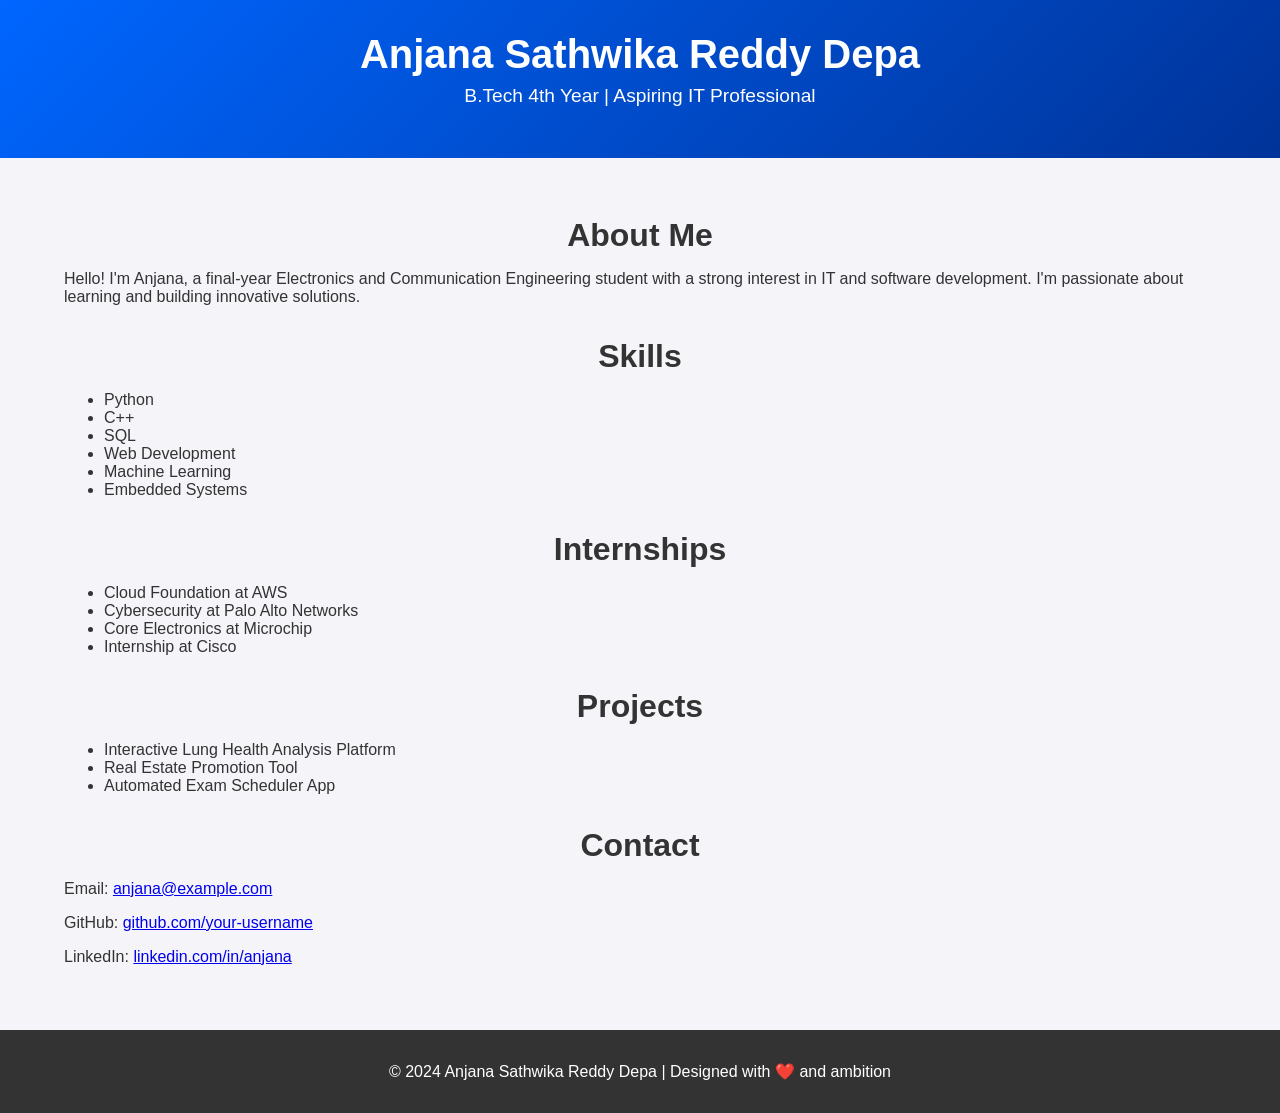
==== index.html @ ce34afe3 "Update index.html" ====
<!DOCTYPE html>
<html lang="en">
<head>
  <meta charset="UTF-8">
  <meta name="viewport" content="width=device-width, initial-scale=1.0">
  <title>Anjana Sathwika Reddy Depa - Portfolio</title>
  <style>
    body {
      font-family: 'Arial', sans-serif;
      margin: 0;
      padding: 0;
      background: #f4f4f9;
      color: #333;
    }

    header {
      background: linear-gradient(135deg, #0066ff, #003399);
      color: #fff;
      padding: 2rem 0;
      text-align: center;
    }

    header h1 {
      margin: 0;
      font-size: 2.5rem;
    }

    header p {
      margin-top: 0.5rem;
      font-size: 1.2rem;
    }

    .container {
      width: 90%;
      max-width: 1200px;
      margin: auto;
      padding: 2rem 0;
    }

    h2 {
      text-align: center;
      font-size: 2rem;
      margin-bottom: 1rem;
      color: #333;
    }

    .section {
      margin-bottom: 2rem;
    }

    footer {
      background: #333;
      color: #fff;
      text-align: center;
      padding: 1rem 0;
    }

    footer a {
      color: #00bcd4;
      text-decoration: none;
    }

    footer a:hover {
      text-decoration: underline;
    }
  </style>
</head>
<body>
  <header>
    <h1>Anjana Sathwika Reddy Depa</h1>
    <p>B.Tech 4th Year | Aspiring IT Professional</p>
  </header>

  <div class="container">
    <!-- About Section -->
    <section class="about section">
      <h2>About Me</h2>
      <p>Hello! I'm Anjana, a final-year Electronics and Communication Engineering student with a strong interest in IT and software development. I'm passionate about learning and building innovative solutions.</p>
    </section>

    <!-- Skills Section -->
    <section class="section">
      <h2>Skills</h2>
      <ul>
        <li>Python</li>
        <li>C++</li>
        <li>SQL</li>
        <li>Web Development</li>
        <li>Machine Learning</li>
        <li>Embedded Systems</li>
      </ul>
    </section>

    <!-- Internships Section -->
    <section class="section">
      <h2>Internships</h2>
      <ul>
        <li>Cloud Foundation at AWS</li>
        <li>Cybersecurity at Palo Alto Networks</li>
        <li>Core Electronics at Microchip</li>
        <li>Internship at Cisco</li>
      </ul>
    </section>

    <!-- Projects Section -->
    <section class="section">
      <h2>Projects</h2>
      <ul>
        <li>Interactive Lung Health Analysis Platform</li>
        <li>Real Estate Promotion Tool</li>
        <li>Automated Exam Scheduler App</li>
      </ul>
    </section>

    <!-- Contact Section -->
    <section class="section">
      <h2>Contact</h2>
      <p>Email: <a href="mailto:anjana@example.com">anjana@example.com</a></p>
      <p>GitHub: <a href="https://github.com/your-username" target="_blank">github.com/your-username</a></p>
      <p>LinkedIn: <a href="https://linkedin.com/in/anjana" target="_blank">linkedin.com/in/anjana</a></p>
    </section>
  </div>

  <footer>
    <p>&copy; 2024 Anjana Sathwika Reddy Depa | Designed with ❤️ and ambition</p>
  </footer>
</body>
</html>
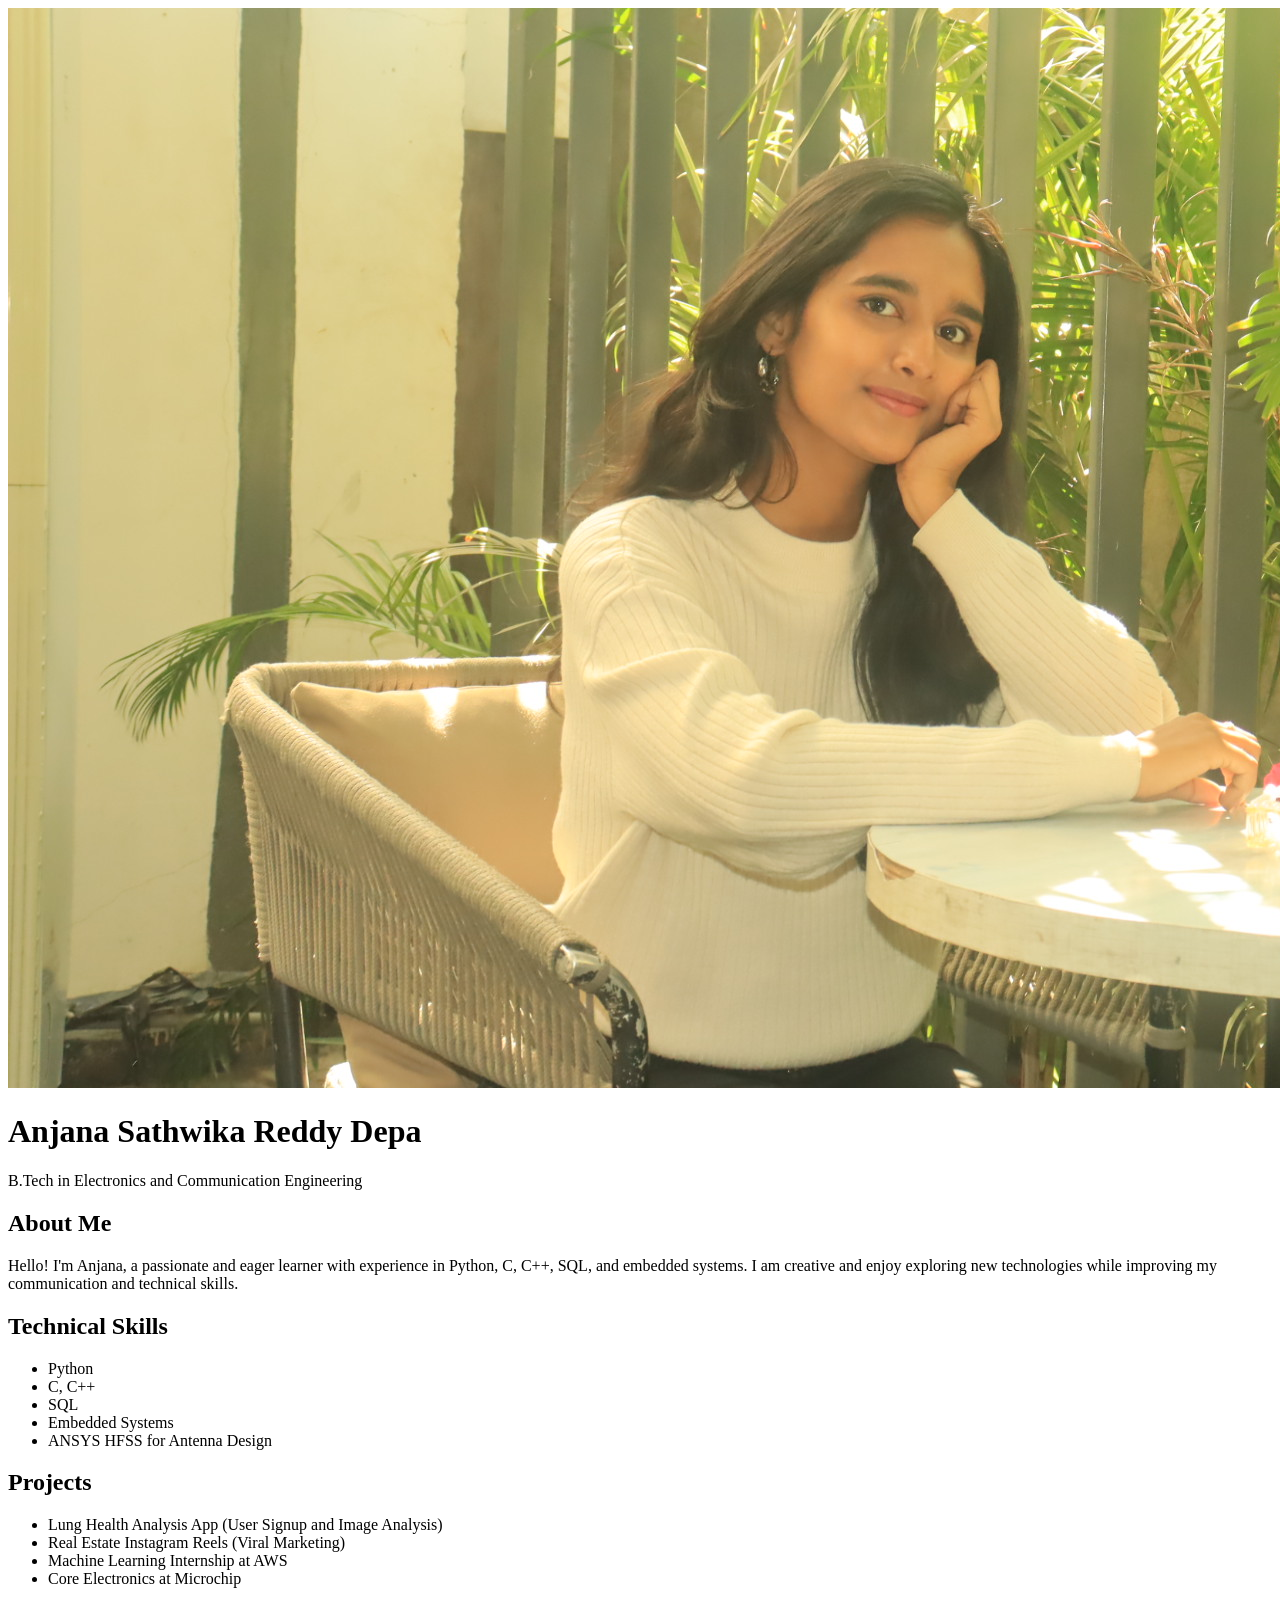
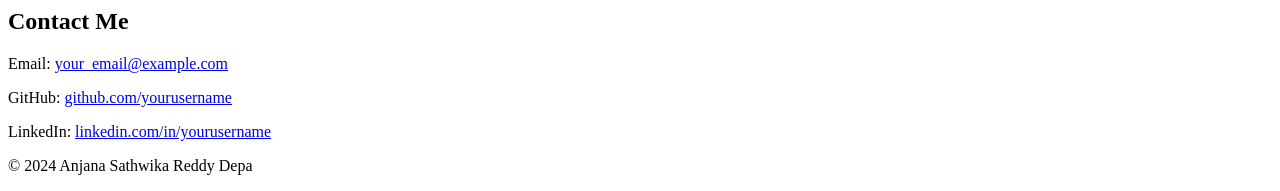
==== commit 6ef54735: "Update index.html" ====
--- a/index.html
+++ b/index.html
@@ -1,128 +1,55 @@
 <!DOCTYPE html>
 <html lang="en">
 <head>
-  <meta charset="UTF-8">
-  <meta name="viewport" content="width=device-width, initial-scale=1.0">
-  <title>Anjana Sathwika Reddy Depa - Portfolio</title>
-  <style>
-    body {
-      font-family: 'Arial', sans-serif;
-      margin: 0;
-      padding: 0;
-      background: #f4f4f9;
-      color: #333;
-    }
-
-    header {
-      background: linear-gradient(135deg, #0066ff, #003399);
-      color: #fff;
-      padding: 2rem 0;
-      text-align: center;
-    }
-
-    header h1 {
-      margin: 0;
-      font-size: 2.5rem;
-    }
-
-    header p {
-      margin-top: 0.5rem;
-      font-size: 1.2rem;
-    }
-
-    .container {
-      width: 90%;
-      max-width: 1200px;
-      margin: auto;
-      padding: 2rem 0;
-    }
-
-    h2 {
-      text-align: center;
-      font-size: 2rem;
-      margin-bottom: 1rem;
-      color: #333;
-    }
-
-    .section {
-      margin-bottom: 2rem;
-    }
-
-    footer {
-      background: #333;
-      color: #fff;
-      text-align: center;
-      padding: 1rem 0;
-    }
-
-    footer a {
-      color: #00bcd4;
-      text-decoration: none;
-    }
-
-    footer a:hover {
-      text-decoration: underline;
-    }
-  </style>
+    <meta charset="UTF-8">
+    <meta name="viewport" content="width=device-width, initial-scale=1.0">
+    <title>Anjana's Portfolio</title>
+    <link rel="stylesheet" href="styles.css">
 </head>
 <body>
-  <header>
-    <h1>Anjana Sathwika Reddy Depa</h1>
-    <p>B.Tech 4th Year | Aspiring IT Professional</p>
-  </header>
-
-  <div class="container">
-    <!-- About Section -->
-    <section class="about section">
-      <h2>About Me</h2>
-      <p>Hello! I'm Anjana, a final-year Electronics and Communication Engineering student with a strong interest in IT and software development. I'm passionate about learning and building innovative solutions.</p>
-    </section>
-
-    <!-- Skills Section -->
-    <section class="section">
-      <h2>Skills</h2>
-      <ul>
-        <li>Python</li>
-        <li>C++</li>
-        <li>SQL</li>
-        <li>Web Development</li>
-        <li>Machine Learning</li>
-        <li>Embedded Systems</li>
-      </ul>
-    </section>
-
-    <!-- Internships Section -->
-    <section class="section">
-      <h2>Internships</h2>
-      <ul>
-        <li>Cloud Foundation at AWS</li>
-        <li>Cybersecurity at Palo Alto Networks</li>
-        <li>Core Electronics at Microchip</li>
-        <li>Internship at Cisco</li>
-      </ul>
-    </section>
-
-    <!-- Projects Section -->
-    <section class="section">
-      <h2>Projects</h2>
-      <ul>
-        <li>Interactive Lung Health Analysis Platform</li>
-        <li>Real Estate Promotion Tool</li>
-        <li>Automated Exam Scheduler App</li>
-      </ul>
-    </section>
-
-    <!-- Contact Section -->
-    <section class="section">
-      <h2>Contact</h2>
-      <p>Email: <a href="mailto:anjana@example.com">anjana@example.com</a></p>
-      <p>GitHub: <a href="https://github.com/your-username" target="_blank">github.com/your-username</a></p>
-      <p>LinkedIn: <a href="https://linkedin.com/in/anjana" target="_blank">linkedin.com/in/anjana</a></p>
-    </section>
-  </div>
-
-  <footer>
-    <p>&copy; 2024 Anjana Sathwika Reddy Depa | Designed with ❤️ and ambition</p>
-  </footer>
+    <header>
+        <div class="profile">
+            <img src="20240216220707_IMG_3279.JPG" alt="Anjana's Photo">
+            <h1>Anjana Sathwika Reddy Depa</h1>
+            <p>B.Tech in Electronics and Communication Engineering</p>
+        </div>
+    </header>
+    <main>
+        <section class="about">
+            <h2>About Me</h2>
+            <p>
+                Hello! I'm Anjana, a passionate and eager learner with experience in Python, C, C++, SQL, and embedded systems.
+                I am creative and enjoy exploring new technologies while improving my communication and technical skills.
+            </p>
+        </section>
+        <section class="skills">
+            <h2>Technical Skills</h2>
+            <ul>
+                <li>Python</li>
+                <li>C, C++</li>
+                <li>SQL</li>
+                <li>Embedded Systems</li>
+                <li>ANSYS HFSS for Antenna Design</li>
+            </ul>
+        </section>
+        <section class="projects">
+            <h2>Projects</h2>
+            <ul>
+                <li>Lung Health Analysis App (User Signup and Image Analysis)</li>
+                <li>Real Estate Instagram Reels (Viral Marketing)</li>
+                <li>Machine Learning Internship at AWS</li>
+                <li>Core Electronics at Microchip</li>
+            </ul>
+        </section>
+        <section class="contact">
+            <h2>Contact Me</h2>
+            <p>Email: <a href="mailto:your_email@example.com">your_email@example.com</a></p>
+            <p>GitHub: <a href="https://github.com/yourusername" target="_blank">github.com/yourusername</a></p>
+            <p>LinkedIn: <a href="https://www.linkedin.com/in/yourusername" target="_blank">linkedin.com/in/yourusername</a></p>
+        </section>
+    </main>
+    <footer>
+        <p>&copy; 2024 Anjana Sathwika Reddy Depa</p>
+    </footer>
 </body>
 </html>
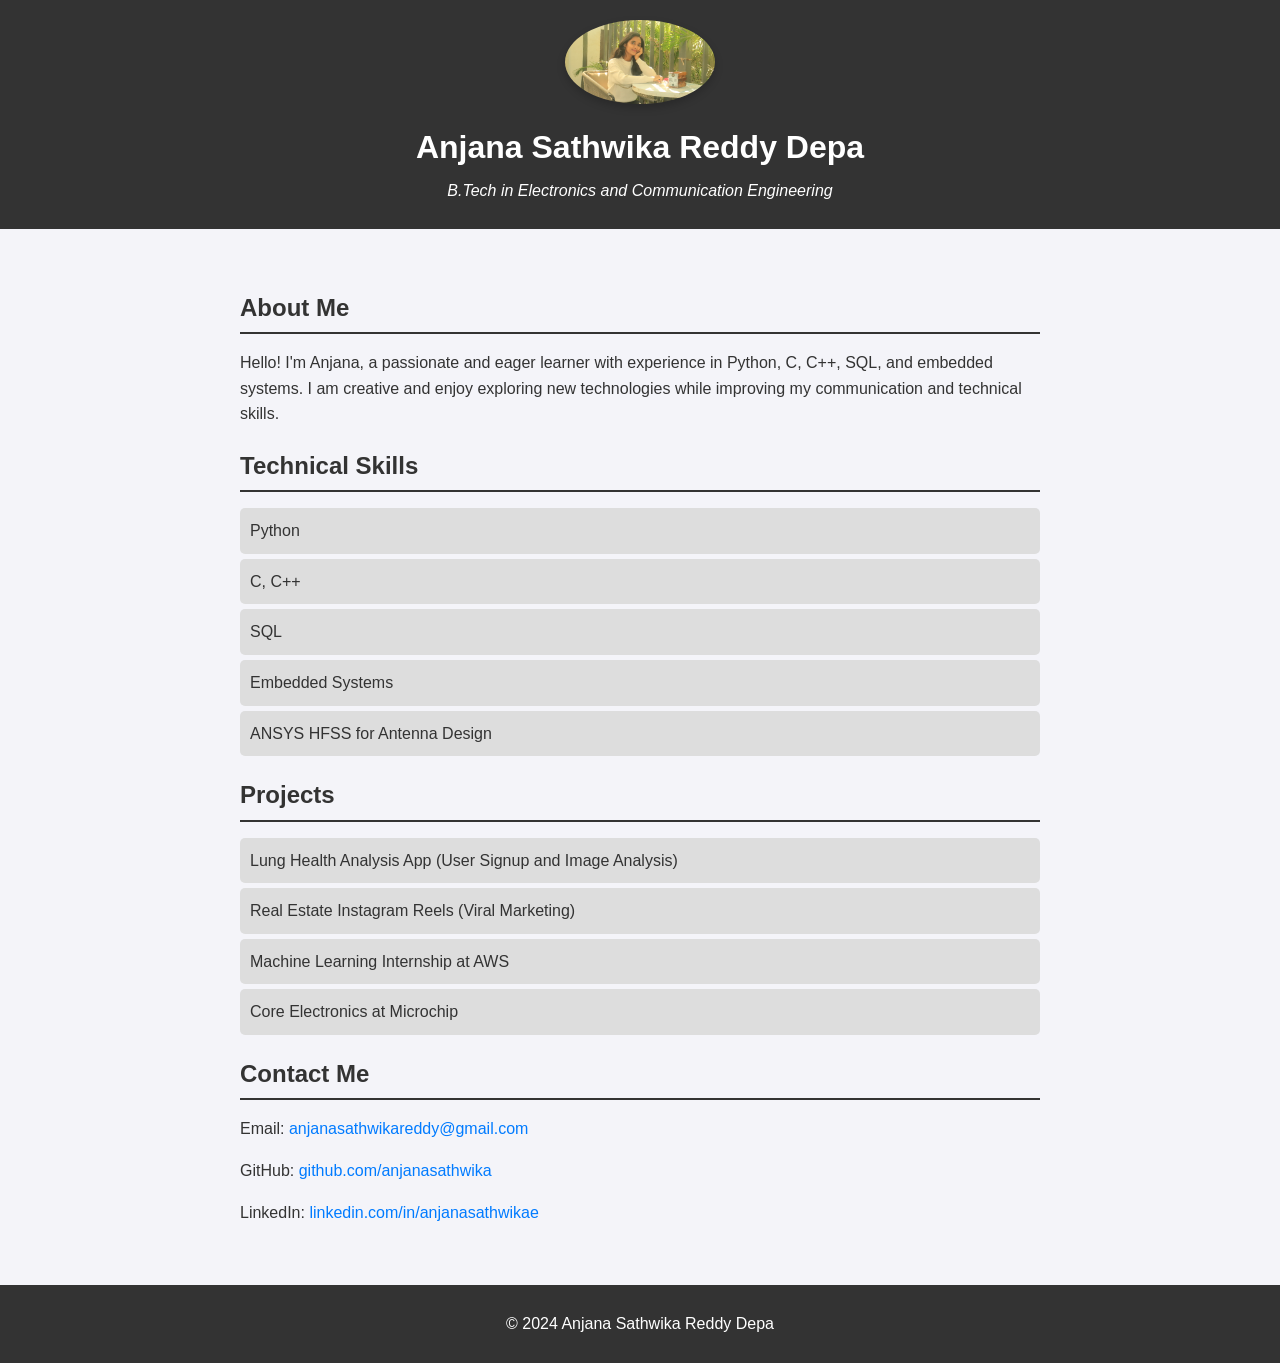
==== commit 80298c17: "Update index.html" ====
--- a/index.html
+++ b/index.html
@@ -43,9 +43,9 @@
         </section>
         <section class="contact">
             <h2>Contact Me</h2>
-            <p>Email: <a href="mailto:your_email@example.com">your_email@example.com</a></p>
-            <p>GitHub: <a href="https://github.com/yourusername" target="_blank">github.com/yourusername</a></p>
-            <p>LinkedIn: <a href="https://www.linkedin.com/in/yourusername" target="_blank">linkedin.com/in/yourusername</a></p>
+            <p>Email: <a href="mailto:your_email@example.com">anjanasathwikareddy@gmail.com</a></p>
+            <p>GitHub: <a href="https://github.com/yourusername" target="_blank">github.com/anjanasathwika</a></p>
+            <p>LinkedIn: <a href="https://www.linkedin.com/in/yourusername" target="_blank">linkedin.com/in/anjanasathwikae</a></p>
         </section>
     </main>
     <footer>
--- a/styles.css
+++ b/styles.css
@@ -0,0 +1,79 @@
+body {
+    font-family: Arial, sans-serif;
+    line-height: 1.6;
+    margin: 0;
+    padding: 0;
+    background-color: #f4f4f9;
+    color: #333;
+}
+
+header {
+    background: #333;
+    color: #fff;
+    padding: 20px 0;
+    text-align: center;
+}
+
+.profile img {
+    width: 150px; /* Adjust width */
+    height: auto; /* Maintain aspect ratio */
+    border-radius: 50%; /* Circular shape */
+    margin-bottom: 10px;
+    box-shadow: 0 4px 8px rgba(0, 0, 0, 0.2); /* Add a shadow for aesthetics */
+    max-width: 100%; /* Ensure it doesn’t overflow the container */
+}
+
+
+.profile h1 {
+    margin: 0;
+    font-size: 2rem;
+}
+
+.profile p {
+    margin: 5px 0;
+    font-style: italic;
+}
+
+main {
+    padding: 20px;
+    max-width: 800px;
+    margin: 20px auto;
+}
+
+section {
+    margin-bottom: 20px;
+}
+
+h2 {
+    border-bottom: 2px solid #333;
+    padding-bottom: 5px;
+    margin-bottom: 10px;
+}
+
+ul {
+    list-style: none;
+    padding: 0;
+}
+
+ul li {
+    background: #ddd;
+    margin: 5px 0;
+    padding: 10px;
+    border-radius: 5px;
+}
+
+a {
+    color: #007BFF;
+    text-decoration: none;
+}
+
+a:hover {
+    text-decoration: underline;
+}
+
+footer {
+    text-align: center;
+    padding: 10px 0;
+    background: #333;
+    color: #fff;
+}
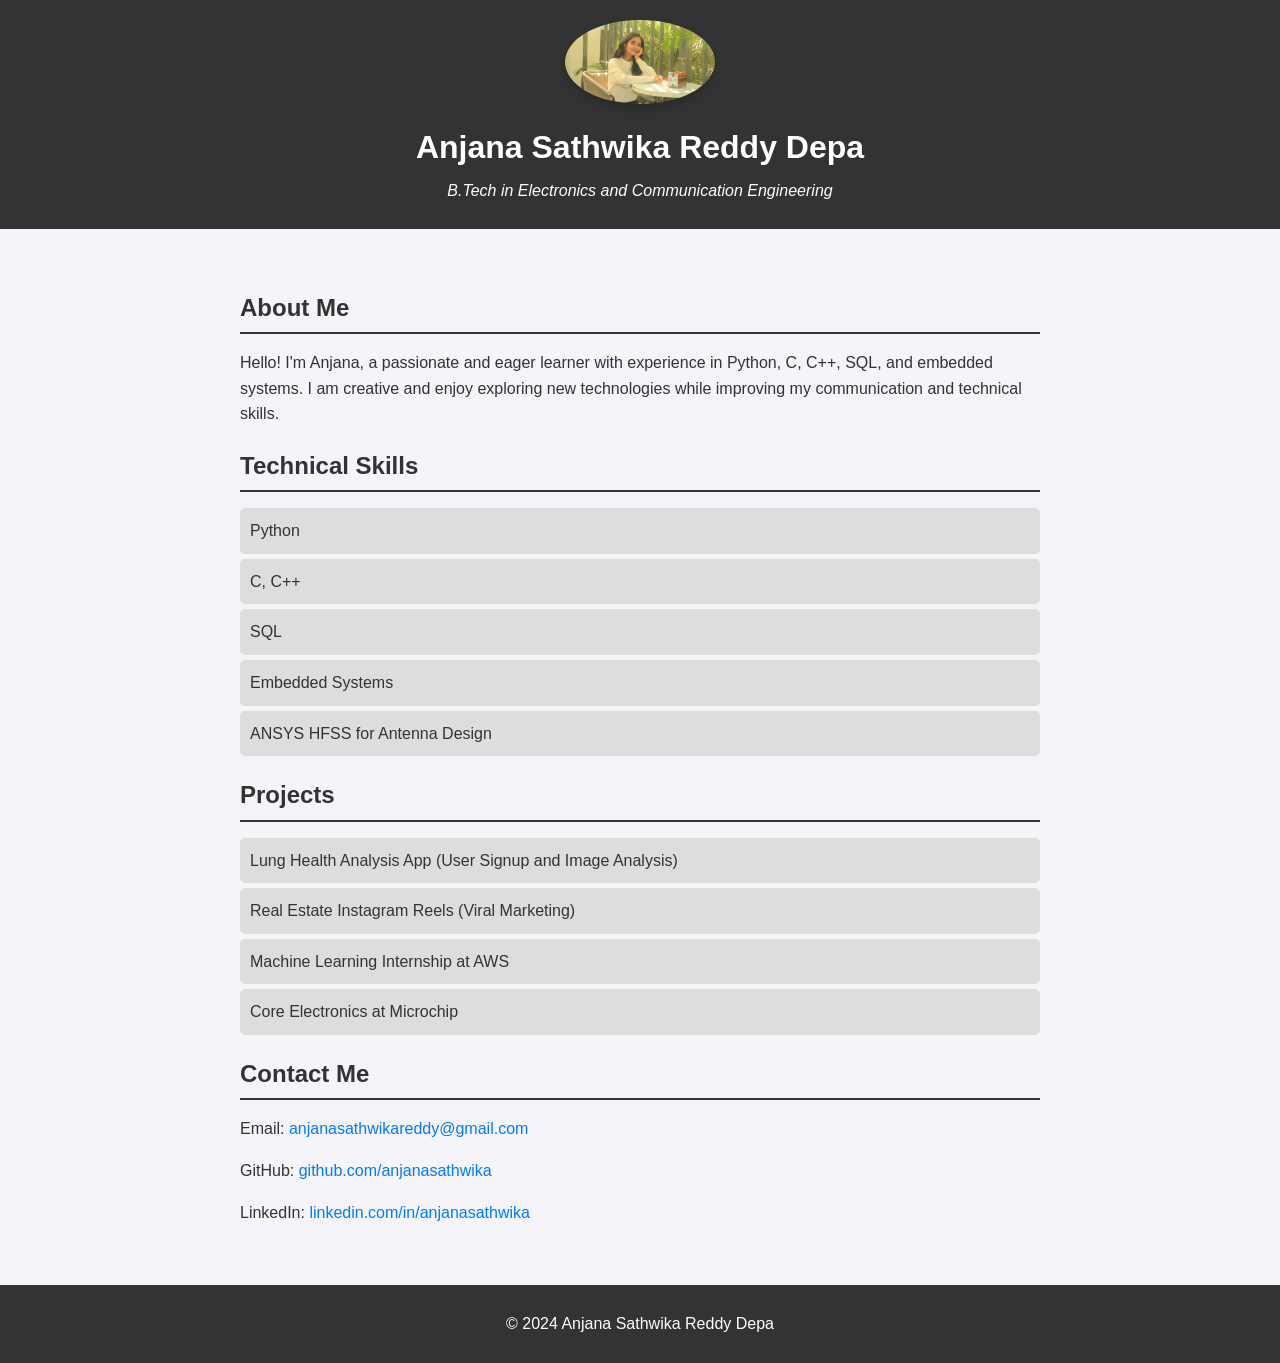
==== commit 45846138: "Update index.html" ====
--- a/index.html
+++ b/index.html
@@ -43,9 +43,9 @@
         </section>
         <section class="contact">
             <h2>Contact Me</h2>
-            <p>Email: <a href="mailto:your_email@example.com">anjanasathwikareddy@gmail.com</a></p>
-            <p>GitHub: <a href="https://github.com/yourusername" target="_blank">github.com/anjanasathwika</a></p>
-            <p>LinkedIn: <a href="https://www.linkedin.com/in/yourusername" target="_blank">linkedin.com/in/anjanasathwikae</a></p>
+            <p>Email: <a href="mailto:anjanasathwikareddy.com">anjanasathwikareddy@gmail.com</a></p>
+            <p>GitHub: <a href="https://github.com/anjana-sathwika" target="_blank">github.com/anjanasathwika</a></p>
+            <p>LinkedIn: <a href="https://www.linkedin.com/in/anjana-sathwika-reddy-depa-03a093282/" target="_blank">linkedin.com/in/anjanasathwika</a></p>
         </section>
     </main>
     <footer>
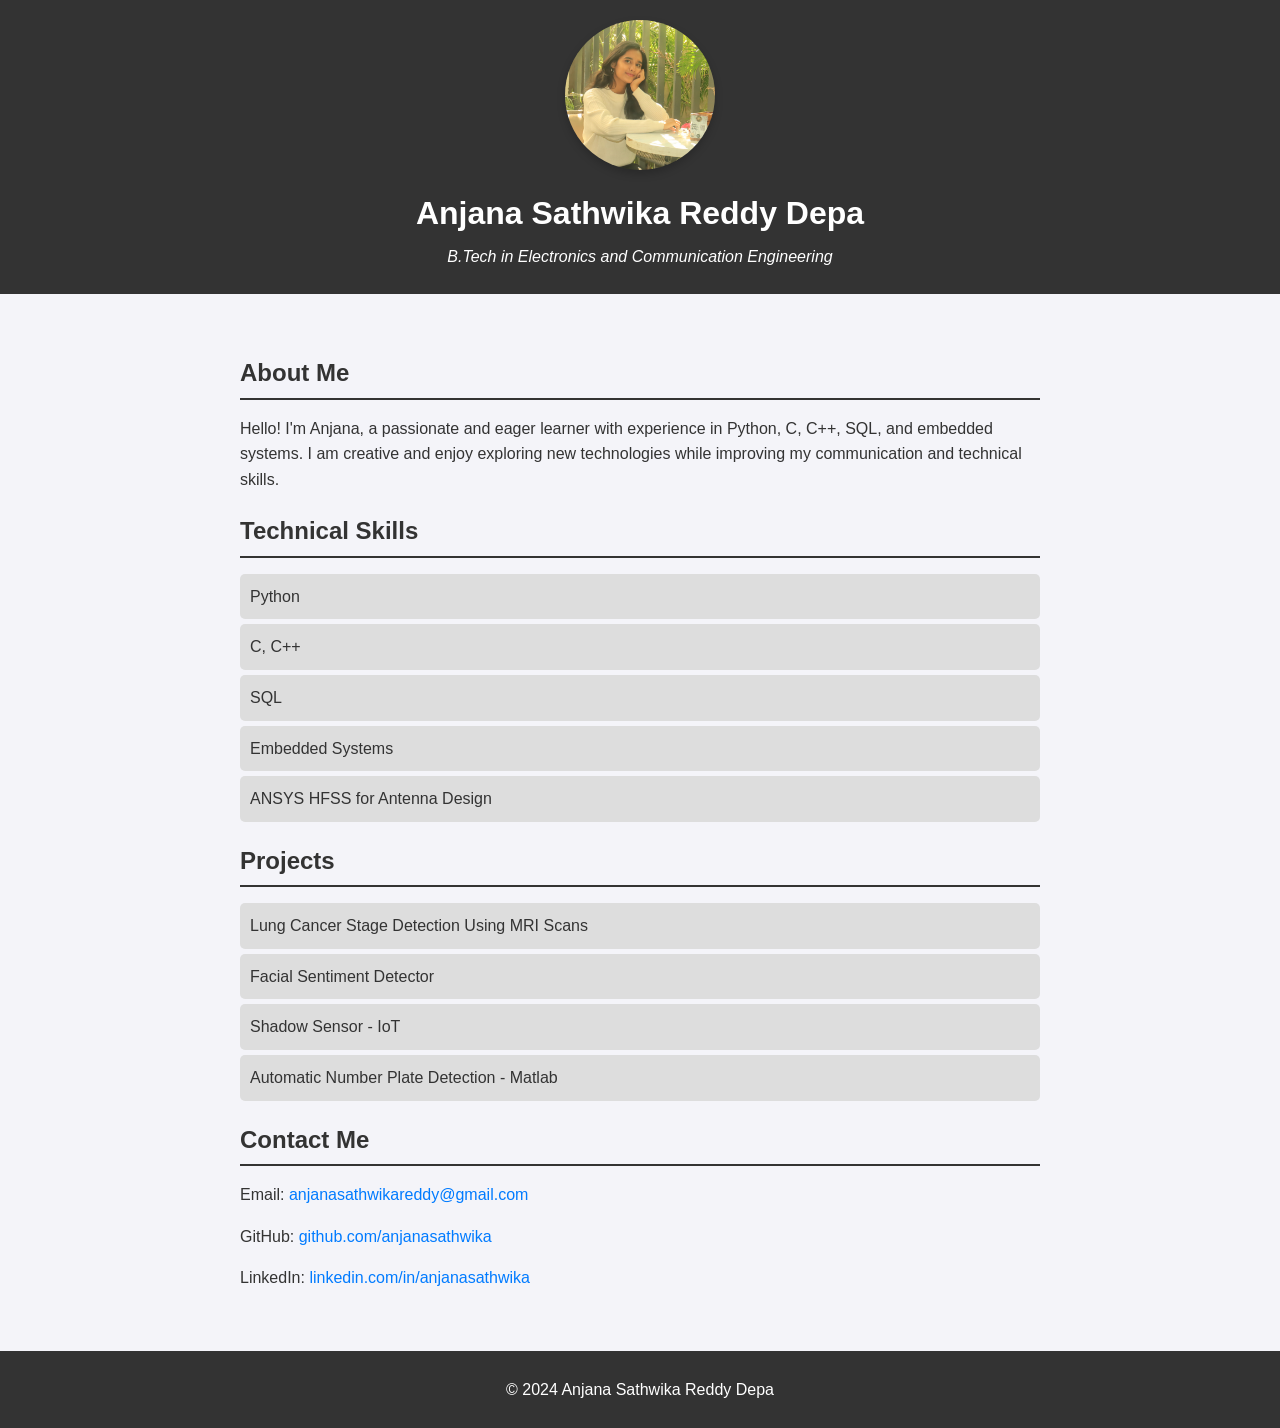
==== commit 1fd78e22: "Update index.html" ====
--- a/index.html
+++ b/index.html
@@ -35,10 +35,10 @@
         <section class="projects">
             <h2>Projects</h2>
             <ul>
-                <li>Lung Health Analysis App (User Signup and Image Analysis)</li>
-                <li>Real Estate Instagram Reels (Viral Marketing)</li>
-                <li>Machine Learning Internship at AWS</li>
-                <li>Core Electronics at Microchip</li>
+                <li>Lung Cancer Stage Detection Using MRI Scans</li>
+                <li>Facial Sentiment Detector</li>
+                <li>Shadow Sensor - IoT</li>
+                <li>Automatic Number Plate Detection - Matlab</li>
             </ul>
         </section>
         <section class="contact">
--- a/styles.css
+++ b/styles.css
@@ -15,13 +15,14 @@
 }
 
 .profile img {
-    width: 150px; /* Adjust width */
-    height: auto; /* Maintain aspect ratio */
-    border-radius: 50%; /* Circular shape */
+    width: 150px; /* Set desired width */
+    height: 150px; /* Set desired height to maintain proportions */
+    object-fit: cover; /* Ensures the image fits nicely */
+    border-radius: 50%; /* Makes the image circular */
     margin-bottom: 10px;
-    box-shadow: 0 4px 8px rgba(0, 0, 0, 0.2); /* Add a shadow for aesthetics */
-    max-width: 100%; /* Ensure it doesn’t overflow the container */
+    box-shadow: 0 4px 8px rgba(0, 0, 0, 0.2); /* Optional aesthetic shadow */
 }
+
 
 
 .profile h1 {
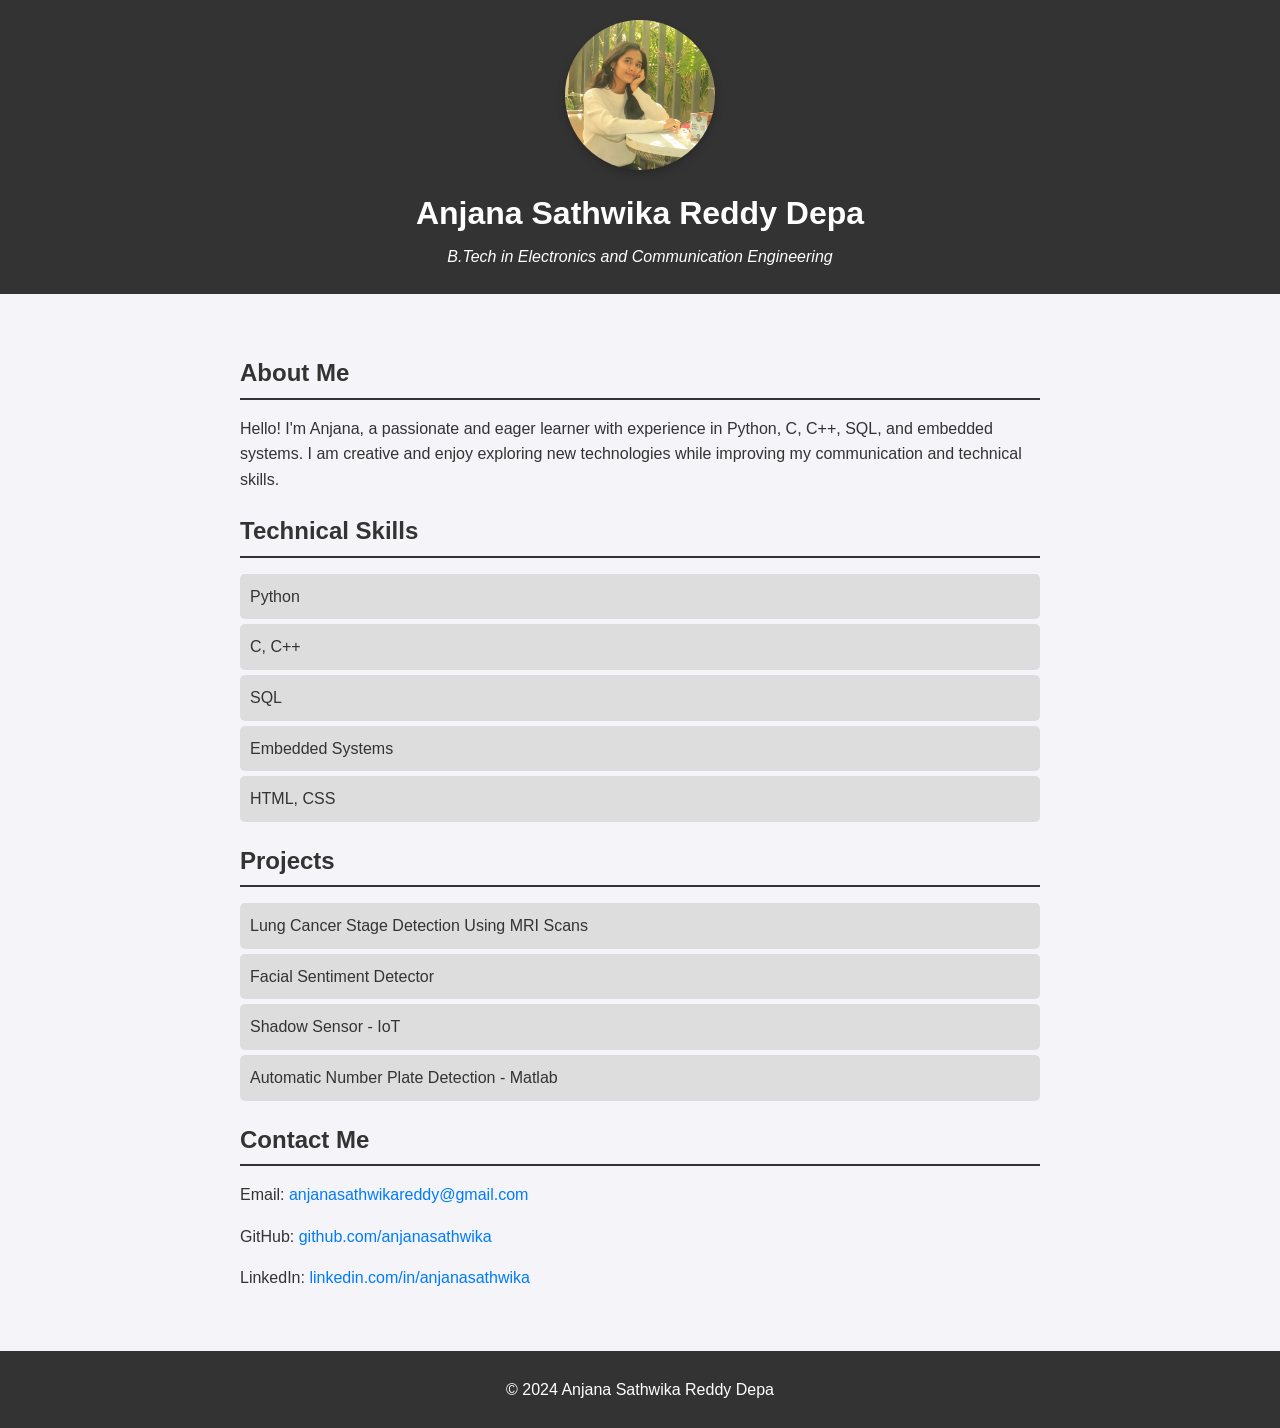
==== commit 91e0680d: "Update index.html" ====
--- a/index.html
+++ b/index.html
@@ -29,7 +29,7 @@
                 <li>C, C++</li>
                 <li>SQL</li>
                 <li>Embedded Systems</li>
-                <li>ANSYS HFSS for Antenna Design</li>
+                <li>HTML, CSS</li>
             </ul>
         </section>
         <section class="projects">
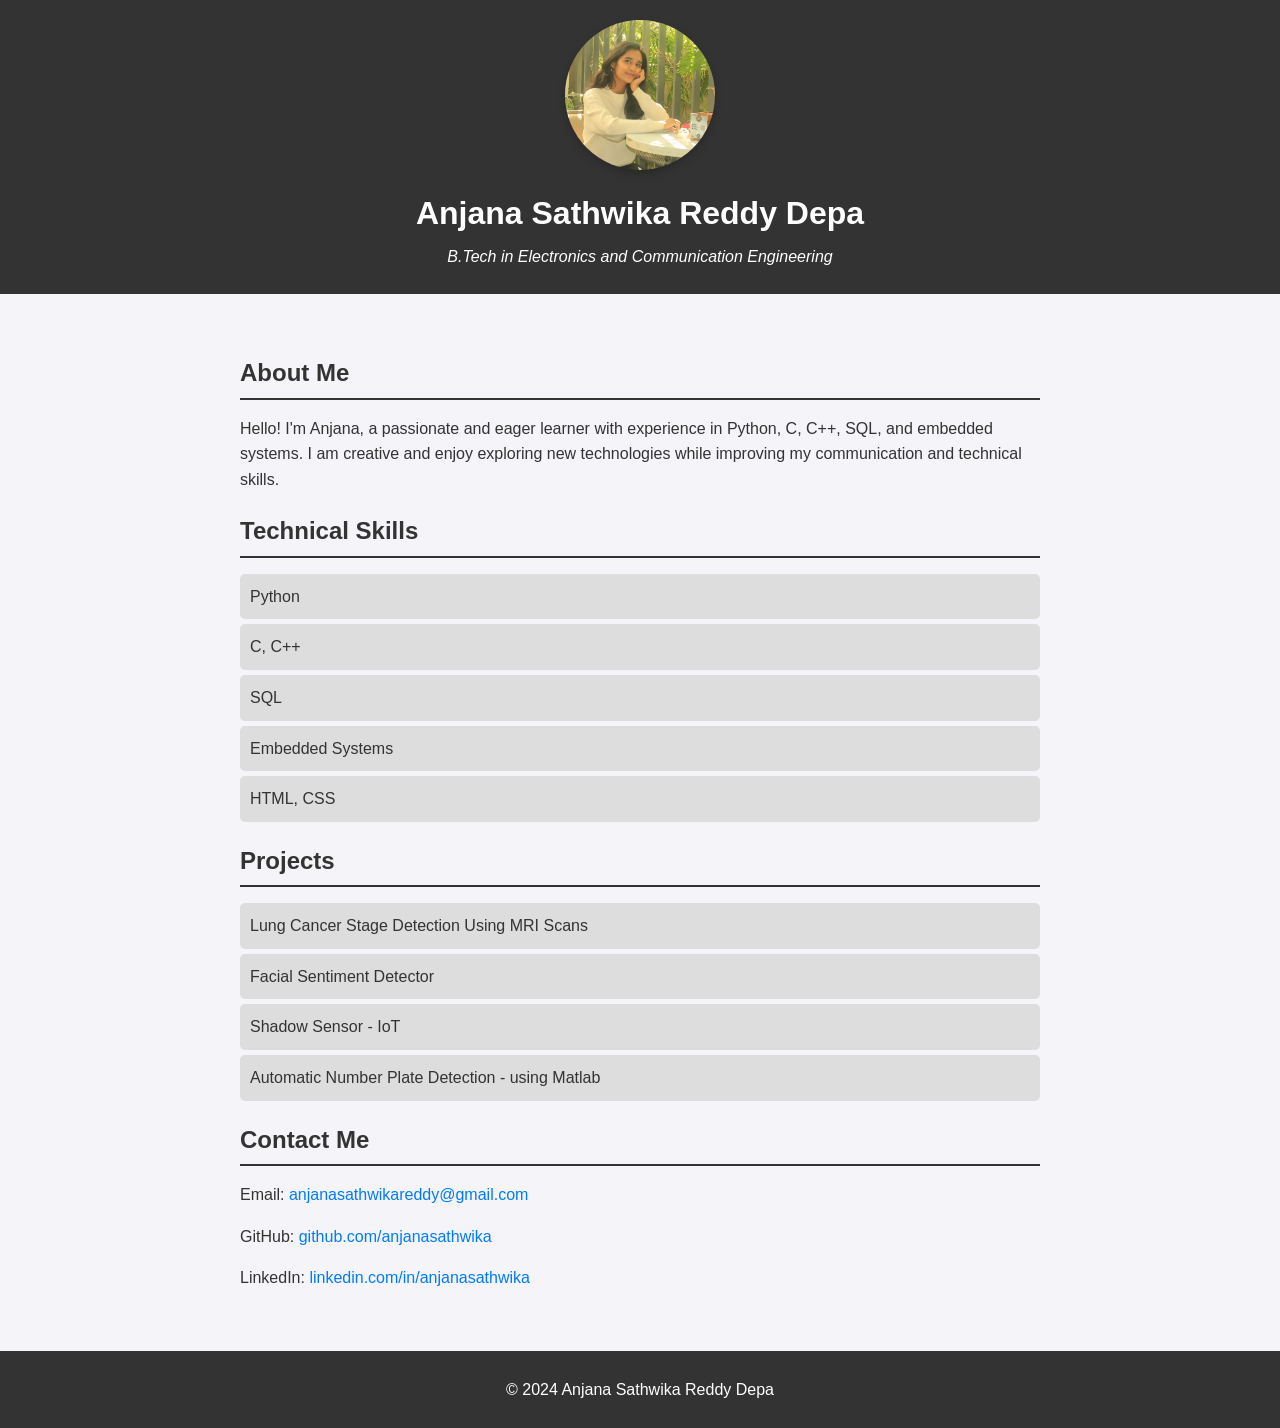
==== commit 1be2b4f0: "final index.html" ====
--- a/index.html
+++ b/index.html
@@ -38,7 +38,7 @@
                 <li>Lung Cancer Stage Detection Using MRI Scans</li>
                 <li>Facial Sentiment Detector</li>
                 <li>Shadow Sensor - IoT</li>
-                <li>Automatic Number Plate Detection - Matlab</li>
+                <li>Automatic Number Plate Detection - using Matlab</li>
             </ul>
         </section>
         <section class="contact">
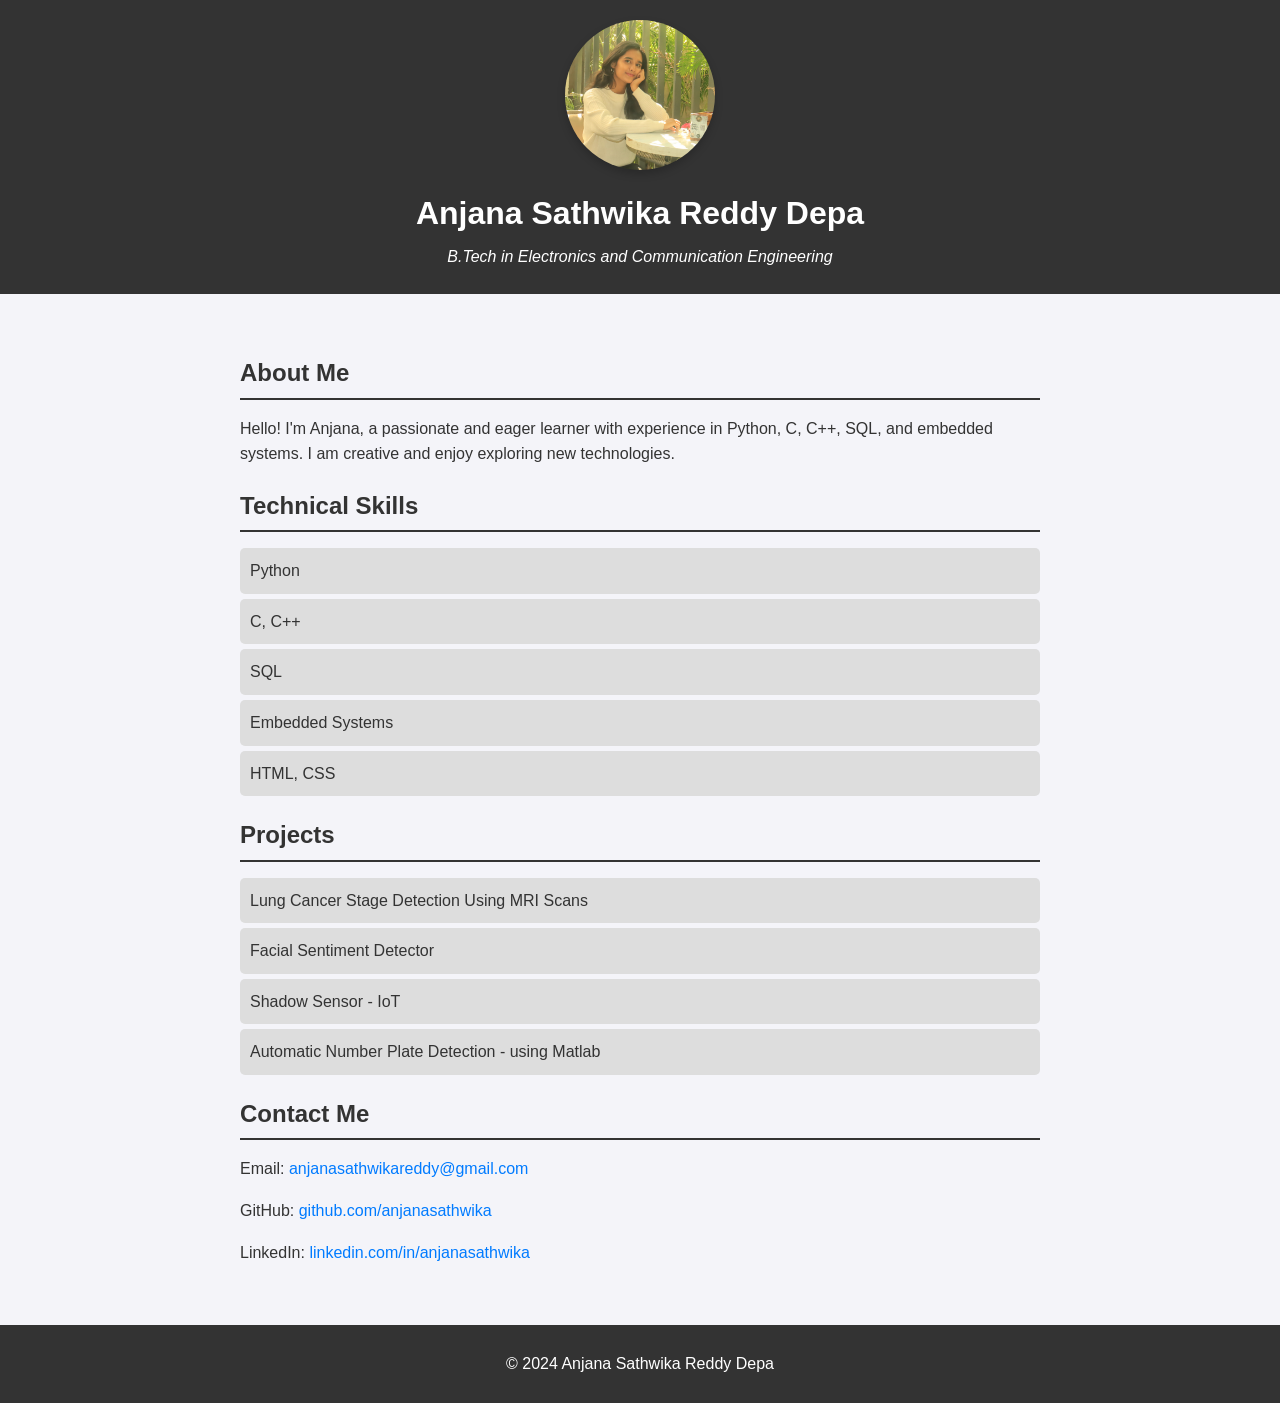
==== commit 07d8d6d5: "Update index.html" ====
--- a/index.html
+++ b/index.html
@@ -19,7 +19,7 @@
             <h2>About Me</h2>
             <p>
                 Hello! I'm Anjana, a passionate and eager learner with experience in Python, C, C++, SQL, and embedded systems.
-                I am creative and enjoy exploring new technologies while improving my communication and technical skills.
+                I am creative and enjoy exploring new technologies.
             </p>
         </section>
         <section class="skills">
